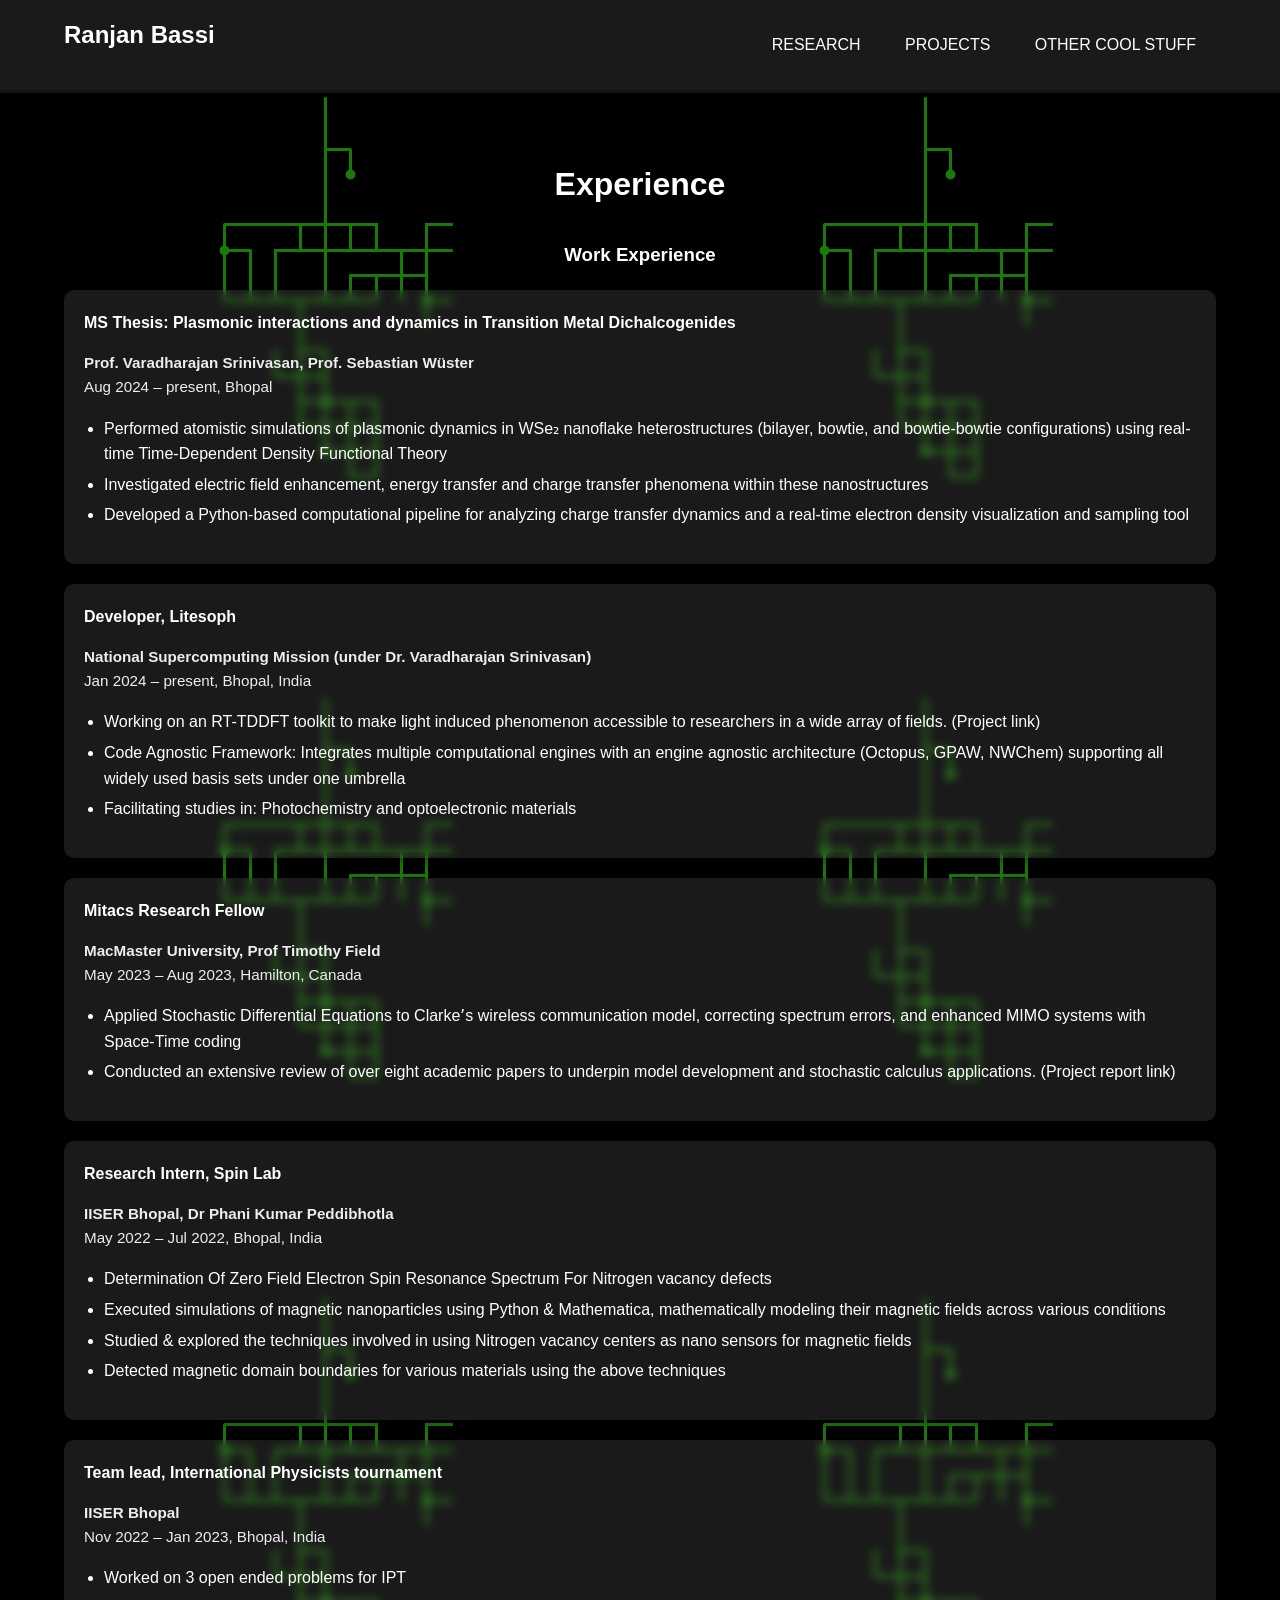
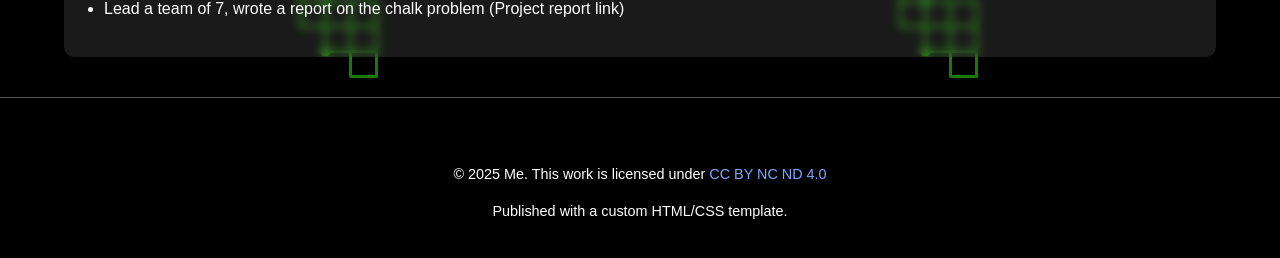
==== experience.html @ 1f613610 "Initial commit" ====
<!DOCTYPE html>
<html lang="en">
<head>
    <meta charset="UTF-8">
    <meta name="viewport" content="width=device-width, initial-scale=1.0">
    <title>Experience - My Personal Website</title>
    <link rel="stylesheet" href="css/style.css">
</head>
<body>
    <header>
        <nav>
            <div class="container">
                <h1>Ranjan Bassi</h1>
                <ul>
                    <li><a href="full_research.html">Research</a></li>
                    <li><a href="projects.html">Projects</a></li>
                    <li><a href="other_cool_stuff.html">Other Cool Stuff</a></li>
                </ul>
            </div>
        </nav>
    </header>

    <main>
        <section id="experience" class="section-spacing">
            <div class="container">
                <h2>Experience</h2>
                <h3>Work Experience</h3>
                <div class="experience-list">
                    <div class="experience-item">
                        <h4>MS Thesis: Plasmonic interactions and dynamics in Transition Metal Dichalcogenides</h4>
                        <p><strong>Prof. Varadharajan Srinivasan, Prof. Sebastian Wüster</strong><br>Aug 2024 – present, Bhopal</p>
                        <ul>
                            <li>Performed atomistic simulations of plasmonic dynamics in WSe₂ nanoflake heterostructures (bilayer, bowtie, and bowtie-bowtie configurations) using real-time Time-Dependent Density Functional Theory</li>
                            <li>Investigated electric field enhancement, energy transfer and charge transfer phenomena within these nanostructures</li>
                            <li>Developed a Python-based computational pipeline for analyzing charge transfer dynamics and a real-time electron density visualization and sampling tool</li>
                        </ul>
                    </div>
                    <div class="experience-item">
                        <h4>Developer, Litesoph</h4>
                        <p><strong>National Supercomputing Mission (under Dr. Varadharajan Srinivasan)</strong><br>Jan 2024 – present, Bhopal, India</p>
                        <ul>
                            <li>Working on an RT-TDDFT toolkit to make light induced phenomenon accessible to researchers in a wide array of fields. (Project link)</li>
                            <li>Code Agnostic Framework: Integrates multiple computational engines with an engine agnostic architecture (Octopus, GPAW, NWChem) supporting all widely used basis sets under one umbrella</li>
                            <li>Facilitating studies in: Photochemistry and optoelectronic materials</li>
                        </ul>
                    </div>
                    <div class="experience-item">
                        <h4>Mitacs Research Fellow</h4>
                        <p><strong>MacMaster University, Prof Timothy Field</strong><br>May 2023 – Aug 2023, Hamilton, Canada</p>
                        <ul>
                            <li>Applied Stochastic Differential Equations to Clarkeʼs wireless communication model, correcting spectrum errors, and enhanced MIMO systems with Space-Time coding</li>
                            <li>Conducted an extensive review of over eight academic papers to underpin model development and stochastic calculus applications. (Project report link)</li>
                        </ul>
                    </div>
                    <div class="experience-item">
                        <h4>Research Intern, Spin Lab</h4>
                        <p><strong>IISER Bhopal, Dr Phani Kumar Peddibhotla</strong><br>May 2022 – Jul 2022, Bhopal, India</p>
                        <ul>
                            <li>Determination Of Zero Field Electron Spin Resonance Spectrum For Nitrogen vacancy defects</li>
                            <li>Executed simulations of magnetic nanoparticles using Python & Mathematica, mathematically modeling their magnetic fields across various conditions</li>
                            <li>Studied & explored the techniques involved in using Nitrogen vacancy centers as nano sensors for magnetic fields</li>
                            <li>Detected magnetic domain boundaries for various materials using the above techniques</li>
                        </ul>
                    </div>
                    <div class="experience-item">
                        <h4>Team lead, International Physicists tournament</h4>
                        <p><strong>IISER Bhopal</strong><br>Nov 2022 – Jan 2023, Bhopal, India</p>
                        <ul>
                            <li>Worked on 3 open ended problems for IPT</li>
                            <li>Lead a team of 7, wrote a report on the chalk problem (Project report link)</li>
                        </ul>
                    </div>
                </div>
            </div>
        </section>
    </main>

    <footer>
        <div class="container">
            <p>&copy; 2025 Me. This work is licensed under <a href="https://creativecommons.org/licenses/by-nc-nd/4.0" target="_blank" rel="noopener">CC BY NC ND 4.0</a></p>
            <p>Published with a custom HTML/CSS template.</p>
        </div>
    </footer>
</body>
</html>
---- css/style.css ----
/* General Body and Text */
body {
    font-family: Arial, sans-serif;
    line-height: 1.6;
    margin: 0;
    padding: 0;
    background-image: url('../assets/bg_random_walk.gif');
    background-repeat: repeat;
    background-size: auto;
    background-color: #000; /* Fallback for when GIF doesn't load or is disabled */
    color: #fff; /* All text white */
}

.container {
    width: 90%;
    max-width: 1200px;
    margin: auto;
    overflow: hidden;
    padding: 0 20px;
}

/* Header and Navigation */
header {
    background: rgba(255, 255, 255, 0.1); /* Light translucent background */
    backdrop-filter: blur(5px); /* Frosty glass effect */
    color: #fff;
    padding: 1rem 0;
    border-bottom: rgba(0, 0, 0, 0.3) 3px solid;
    box-shadow: 0 2px 5px rgba(0, 0, 0, 0.3); /* Subtle shadow for depth */
    transition: background 0.3s ease-in-out, backdrop-filter 0.3s ease-in-out, box-shadow 0.3s ease-in-out;
}

header h1 {
    float: left;
    margin: 0;
}

header ul {
    padding: 0;
    list-style: none;
    float: right;
}

header li {
    display: inline;
    padding: 0 20px;
}

header a {
    color: #fff;
    text-decoration: none;
    text-transform: uppercase;
    font-size: 16px;
    transition: background 0.3s ease-in-out, color 0.3s ease-in-out;
}

header a:hover {
    color: #77aaff;
    font-weight: bold;
    background: rgba(255, 255, 255, 0.1);
    border-radius: 5px;
    padding: 2px 5px;
    backdrop-filter: blur(2px); /* Subtle blur on hover for glass effect */
}

/* Hero Section (Bio) */
.hero {
    background: transparent;
    color: #fff;
    padding: 40px 0;
    text-align: center;
}

.bio-content {
    display: flex;
    flex-direction: column;
    align-items: center;
    gap: 30px;
}

.profile-image img {
    border-radius: 50%;
    width: 180px;
    height: 180px;
    object-fit: cover;
    border: 5px solid rgba(0, 0, 0, 0.3);
}

.bio-text {
    text-align: left;
    max-width: 700px;
    background: rgba(255, 255, 255, 0.1); /* Light translucent background */
    backdrop-filter: blur(5px); /* Frosty glass effect */
    padding: 20px;
    border-radius: 10px;
    box-shadow: 0 4px 10px rgba(0, 0, 0, 0.3);
}

.bio-text h2 {
    margin-top: 0;
    font-size: 2.5rem;
    color: #fff;
}

.bio-text h3 {
    color: #eee;
}

.bio-text p {
    margin-bottom: 15px;
}

.research-box-link {
    display: block; /* Make the entire container clickable */
    text-decoration: none; /* Remove underline from the link */
    color: #fff; /* Ensure text remains white */
    cursor: pointer;
    background: rgba(255, 255, 255, 0.1); /* Initial glass background */
    backdrop-filter: blur(5px);
    padding: 20px;
    border-radius: 10px;
    box-shadow: 0 4px 10px rgba(0, 0, 0, 0.3);
    transition: background 0.3s ease-in-out, backdrop-filter 0.3s ease-in-out;
}

.research-box-link:hover {
    background: rgba(255, 255, 255, 0.25); /* More opaque white for shine */
    backdrop-filter: blur(8px); /* Slightly more blur on hover */
}

.research-box-link .read-more-text {
    color: #77aaff; /* Highlight 'Read More' text */
    font-weight: bold;
    margin-left: 5px;
}

.btn {
    display: inline-block;
    background: rgba(255, 255, 255, 0.1); /* Glass background for button */
    backdrop-filter: blur(5px);
    color: #fff;
    padding: 10px 20px;
    text-decoration: none;
    border-radius: 5px;
    margin-top: 15px;
    box-shadow: 0 2px 5px rgba(0, 0, 0, 0.3);
    transition: background 0.3s ease-in-out, backdrop-filter 0.3s ease-in-out;
}

.btn:hover {
    background: rgba(255, 255, 255, 0.25); /* Shine on hover */
    backdrop-filter: blur(8px); /* Slightly more blur on hover */
}

.interests-education {
    display: flex;
    flex-wrap: wrap;
    gap: 30px;
    margin-top: 30px;
    justify-content: center;
}

.interests, .education {
    flex: 1;
    min-width: 280px;
    background: rgba(255, 255, 255, 0.1); /* Light translucent background */
    backdrop-filter: blur(5px); /* Frosty glass effect */
    padding: 20px;
    border-radius: 10px;
    box-shadow: 0 4px 10px rgba(0, 0, 0, 0.3);
    color: #fff;
}

.interests h3, .education h3 {
    color: #fff;
    margin-top: 0;
    border-bottom: 2px solid #555;
    padding-bottom: 10px;
    margin-bottom: 15px;
}

.interests ul,
.education ul {
    list-style: disc;
    padding-left: 20px;
}

.education ul {
    list-style: none;
    padding-left: 0;
}

.education li p {
    margin: 5px 0;
}

.education li p strong {
    display: block;
}

/* Section Spacing */
.section-spacing {
    padding: 40px 0;
    border-bottom: 1px solid #555;
    text-align: center;
    background: transparent;
}

.section-spacing h2 {
    color: #fff;
    margin-bottom: 30px;
    font-size: 2rem;
}

/* Grid Containers for Publications and Talks */
.grid-container {
    display: grid;
    grid-template-columns: repeat(auto-fit, minmax(300px, 1fr));
    gap: 30px;
    padding: 20px 0;
}

.publication-item,
.talk-item {
    background: rgba(255, 255, 255, 0.1); /* Light translucent background */
    backdrop-filter: blur(5px); /* Frosty glass effect */
    padding: 20px;
    border-radius: 10px;
    box-shadow: 0 4px 10px rgba(0, 0, 0, 0.3);
    text-align: left;
    color: #fff;
}

.publication-item img,
.talk-item img {
    max-width: 100%;
    border-radius: 5px;
    margin-bottom: 15px;
}

.publication-item h3,
.talk-item h3 {
    color: #fff;
    margin-top: 0;
    font-size: 1.5rem;
}

.read-more {
    display: inline-block;
    margin-top: 15px;
    color: #77aaff;
    text-decoration: none;
    font-weight: bold;
}

.read-more:hover {
    text-decoration: underline;
    background: rgba(255, 255, 255, 0.1); /* Glass shine */
    border-radius: 5px;
    padding: 2px 5px; /* Subtle padding for the shine */
    backdrop-filter: blur(2px);
    color: #fff; /* Ensure text remains white on hover */
}

/* Recent Publications List */
.pub-list {
    list-style: none;
    padding: 0;
    text-align: left;
    max-width: 800px;
    margin: 0 auto;
}

.pub-list li {
    background: rgba(255, 255, 255, 0.1); /* Light translucent background */
    backdrop-filter: blur(5px); /* Frosty glass effect */
    padding: 15px;
    border-radius: 10px;
    box-shadow: 0 4px 10px rgba(0, 0, 0, 0.3);
    margin-bottom: 15px;
}

.pub-list li p {
    margin: 0 0 10px 0;
    color: #fff;
}

.pub-list li .pub-links a {
    display: inline-block;
    background: #555; /* Darker background for links */
    color: #fff; /* White text for links */
    padding: 5px 10px;
    margin-right: 10px;
    border-radius: 3px;
    text-decoration: none;
    font-size: 0.9em;
    transition: background 0.3s ease-in-out, backdrop-filter 0.3s ease-in-out;
}

.pub-list li .pub-links a:hover {
    background: rgba(255, 255, 255, 0.1); /* Glass shine */
    backdrop-filter: blur(2px);
    border-radius: 5px;
    padding: 5px 10px; /* Ensure padding consistency */
    color: #fff; /* Ensure text remains white on hover */
}

/* News Section */
.news-list {
    list-style: none;
    padding: 0;
    text-align: left;
    max-width: 800px;
    margin: 0 auto;
}

.news-list li {
    background: rgba(255, 255, 255, 0.1); /* Light translucent background */
    backdrop-filter: blur(5px); /* Frosty glass effect */
    padding: 15px;
    border-radius: 10px;
    box-shadow: 0 4px 10px rgba(0, 0, 0, 0.3);
    margin-bottom: 15px;
    color: #fff;
}

.news-list li a {
    font-weight: bold;
    color: #77aaff;
    text-decoration: none;
    font-size: 1.1em;
    transition: background 0.3s ease-in-out, backdrop-filter 0.3s ease-in-out;
}

.news-list li a:hover {
    text-decoration: underline;
    background: rgba(255, 255, 255, 0.1); /* Glass shine */
    border-radius: 5px;
    padding: 2px 5px; /* Subtle padding for the shine */
    backdrop-filter: blur(2px);
    color: #fff; /* Ensure text remains white on hover */
}

.news-list li .news-date {
    display: block;
    font-size: 0.85em;
    color: #aaa;
    margin-top: 5px;
    margin-bottom: 10px;
}

/* Footer */
footer {
    background: rgba(0, 0, 0, 0.8);
    color: #fff;
    text-align: center;
    padding: 20px 0;
    margin-top: 30px;
    font-size: 0.9em;
}

footer a {
    color: #77aaff;
    text-decoration: none;
    transition: background 0.3s ease-in-out, backdrop-filter 0.3s ease-in-out;
}

footer a:hover {
    text-decoration: underline;
    background: rgba(255, 255, 255, 0.1); /* Glass shine */
    border-radius: 3px;
    padding: 2px 5px;
    backdrop-filter: blur(2px);
    color: #fff; /* Ensure text remains white on hover */
}


/* Experience Page Specific Styles */
.experience-list {
    display: flex;
    flex-direction: column;
    gap: 20px;
    margin-top: 20px;
}

.experience-item {
    background: rgba(255, 255, 255, 0.1);
    backdrop-filter: blur(5px);
    padding: 20px;
    border-radius: 10px;
    box-shadow: 0 4px 10px rgba(0,0,0,0.3); /* Keep shadow for depth */
    text-align: left;
    color: #fff;
}

.experience-item h4 {
    color: #fff;
    margin-top: 0;
    margin-bottom: 5px;
}

.experience-item p {
    font-size: 0.95em;
    color: #eee;
    margin-bottom: 10px;
}

.experience-item ul {
    list-style: disc;
    padding-left: 20px;
}

.experience-item li {
    margin-bottom: 5px;
}


/* Project Page Specific Styles */
.project-item {
    background: rgba(255, 255, 255, 0.1);
    backdrop-filter: blur(5px);
    padding: 20px;
    border-radius: 10px;
    box-shadow: 0 4px 10px rgba(0,0,0,0.3);
    text-align: left;
    color: #fff;
}

.project-item img {
    max-width: 100%;
    border-radius: 5px;
    margin-bottom: 15px;
}

.project-item h3 {
    color: #fff;
    margin-top: 0;
    font-size: 1.5rem;
}

.project-item p {
    margin-bottom: 15px;
    color: #eee;
}


/* Teaching Page Specific Styles */
.teaching-item {
    background: rgba(255, 255, 255, 0.1);
    backdrop-filter: blur(5px);
    padding: 20px;
    border-radius: 10px;
    box-shadow: 0 4px 10px rgba(0,0,0,0.3);
    text-align: left;
    color: #fff;
}

.teaching-item img {
    max-width: 100%;
    border-radius: 5px;
    margin-bottom: 15px;
}

.teaching-item h3 {
    color: #fff;
    margin-top: 0;
    font-size: 1.5rem;
}

.teaching-item p {
    margin-bottom: 15px;
    color: #eee;
}


/* Contact Info in Bio Section */
.contact-info {
    margin-top: 20px;
    text-align: center;
}

.contact-info p {
    margin: 5px 0;
}

.contact-info a {
    color: #77aaff; /* Changed to #77aaff for all text links */
    text-decoration: none;
    transition: background 0.3s ease-in-out, backdrop-filter 0.3s ease-in-out;
}

.contact-info a:hover {
    background: rgba(255, 255, 255, 0.1);
    border-radius: 3px;
    padding: 2px 5px;
    text-decoration: underline;
    backdrop-filter: blur(2px);
    color: #fff; /* Ensure text remains white on hover */
}

/* General List Styling for new sections */
.glass-text-container {
    background: rgba(255, 255, 255, 0.1); /* Light translucent background */
    backdrop-filter: blur(5px); /* Frosty glass effect */
    padding: 20px;
    border-radius: 10px;
    box-shadow: 0 4px 10px rgba(0, 0, 0, 0.3);
    margin: 20px auto; /* Center it */
    max-width: 800px; /* Limit width for readability */
    text-align: left;
}

.bullet-list {
    list-style: disc;
    padding-left: 20px;
    margin-top: 10px;
    text-align: left;
    max-width: 800px;
    margin-left: auto;
    margin-right: auto;
}

.bullet-list li {
    margin-bottom: 8px;
}

.two-col-list {
    display: grid;
    grid-template-columns: repeat(auto-fit, minmax(250px, 1fr));
    gap: 10px 20px;
    list-style: none;
    padding: 0;
    margin-top: 10px;
    text-align: left;
    max-width: 800px;
    margin-left: auto;
    margin-right: auto;
}

/* Main Content Layout (Two-Column) */
.main-content-wrapper {
    display: flex;
    flex-wrap: wrap; /* Allows columns to wrap on smaller screens */
    gap: 30px; /* Space between columns */
    padding: 20px; /* Padding for the wrapper */
    justify-content: center;
}

.sidebar-column {
    flex: 1;
    min-width: 300px; /* Minimum width for the sidebar */
    max-width: 400px; /* Maximum width for the sidebar */
}

.main-column {
    flex: 2;
    min-width: 500px; /* Minimum width for the main content */
    max-width: 800px; /* Maximum width for the main content */
}

/* Adjustments for elements within the new columns */
.hero-sidebar {
    background: transparent; /* Main background handles this */
    color: #fff;
    padding: 0; /* Remove extra padding, handled by inner elements */
    text-align: center;
}

.hero-sidebar .bio-content {
    flex-direction: column; /* Ensure stacked within sidebar */
    gap: 20px;
}

/* Responsive Adjustments */

@media (max-width: 768px) {
    header h1,
    header ul {
        float: none;
        text-align: center;
    }

    header li {
        padding: 0 10px;
    }

    .bio-content {
        flex-direction: column;
    }

    .interests-education {
        flex-direction: column;
        align-items: center;
    }

    .interests, .education {
        width: 100%;
    }
}
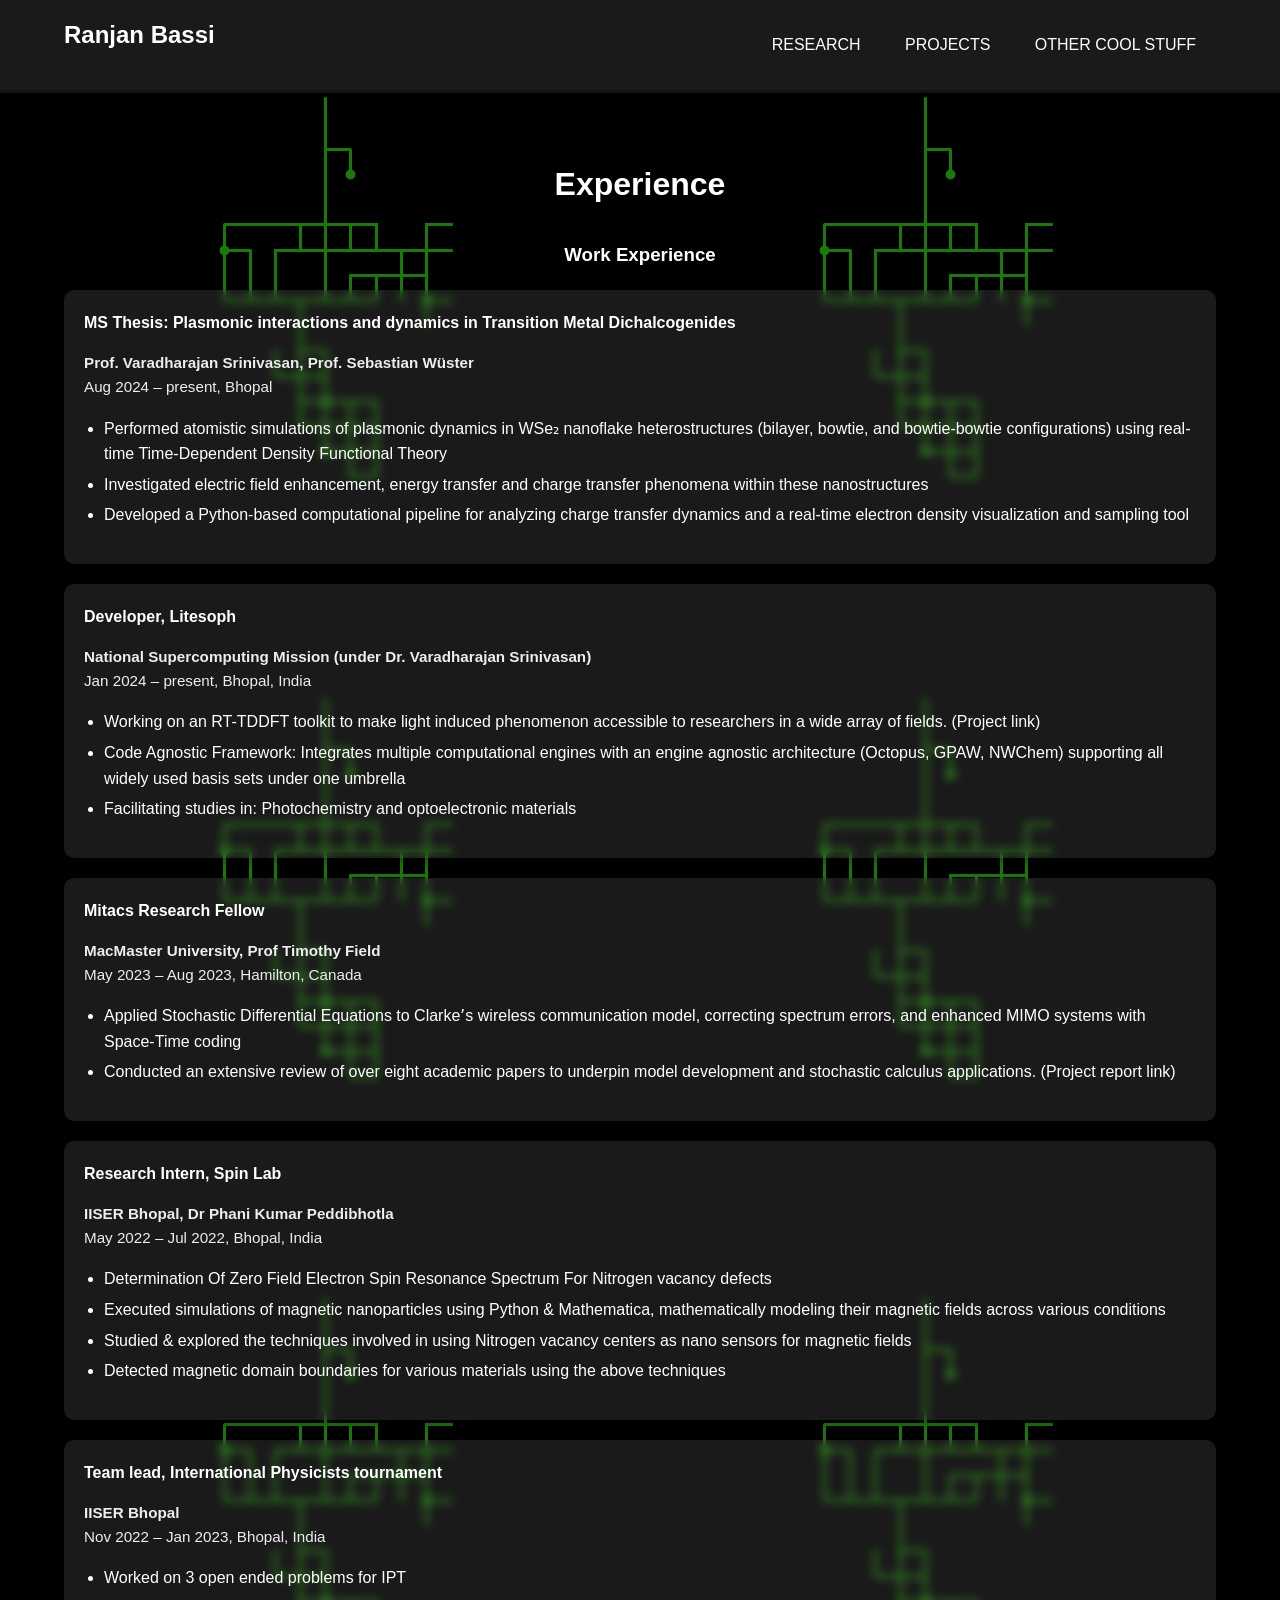
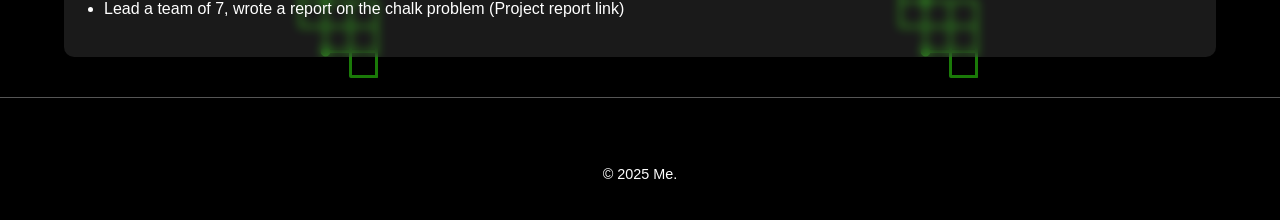
==== commit 79b47c4f: "fixed mobile view" ====
--- a/experience.html
+++ b/experience.html
@@ -77,8 +77,7 @@
 
     <footer>
         <div class="container">
-            <p>&copy; 2025 Me. This work is licensed under <a href="https://creativecommons.org/licenses/by-nc-nd/4.0" target="_blank" rel="noopener">CC BY NC ND 4.0</a></p>
-            <p>Published with a custom HTML/CSS template.</p>
+            <p>&copy; 2025 Me.</p>
         </div>
     </footer>
 </body>
--- a/css/style.css
+++ b/css/style.css
@@ -578,22 +578,96 @@
     header ul {
         float: none;
         text-align: center;
+        width: 100%;
     }
 
     header li {
-        padding: 0 10px;
+        display: block;
+        padding: 5px 0;
+    }
+
+    .main-content-wrapper {
+        flex-direction: column;
+        gap: 20px;
+        padding: 10px; /* Reduce overall padding for mobile */
+    }
+
+    .sidebar-column,
+    .main-column {
+        min-width: unset;
+        max-width: unset;
+        width: 100%;
     }
 
     .bio-content {
         flex-direction: column;
+        align-items: center;
     }
 
     .interests-education {
         flex-direction: column;
         align-items: center;
+        gap: 20px;
     }
 
     .interests, .education {
         width: 100%;
-    }
-}
+        min-width: unset;
+    }
+
+    .glass-text-container {
+        padding: 15px;
+        border-radius: 8px;
+        margin: 10px auto;
+    }
+
+    .section-spacing {
+        padding: 20px 0;
+    }
+
+    .grid-container {
+        grid-template-columns: 1fr; /* Stack items in grid */
+        gap: 20px;
+    }
+
+    .profile-image img {
+        width: 150px;
+        height: 150px;
+    }
+
+    .bio-text h2 {
+        font-size: 2rem;
+    }
+
+    .btn {
+        padding: 8px 15px;
+    }
+
+    .pub-list li,
+    .news-list li {
+        padding: 10px;
+        margin-bottom: 10px;
+    }
+
+    .pub-list li .pub-links a {
+        padding: 3px 6px;
+        margin-right: 5px;
+        font-size: 0.8em;
+    }
+
+    .news-list li a {
+        font-size: 1em;
+    }
+
+    .news-list li .news-date {
+        font-size: 0.8em;
+    }
+
+    .contact-info p {
+        font-size: 0.9em;
+    }
+
+    footer {
+        padding: 15px 0;
+    }
+}
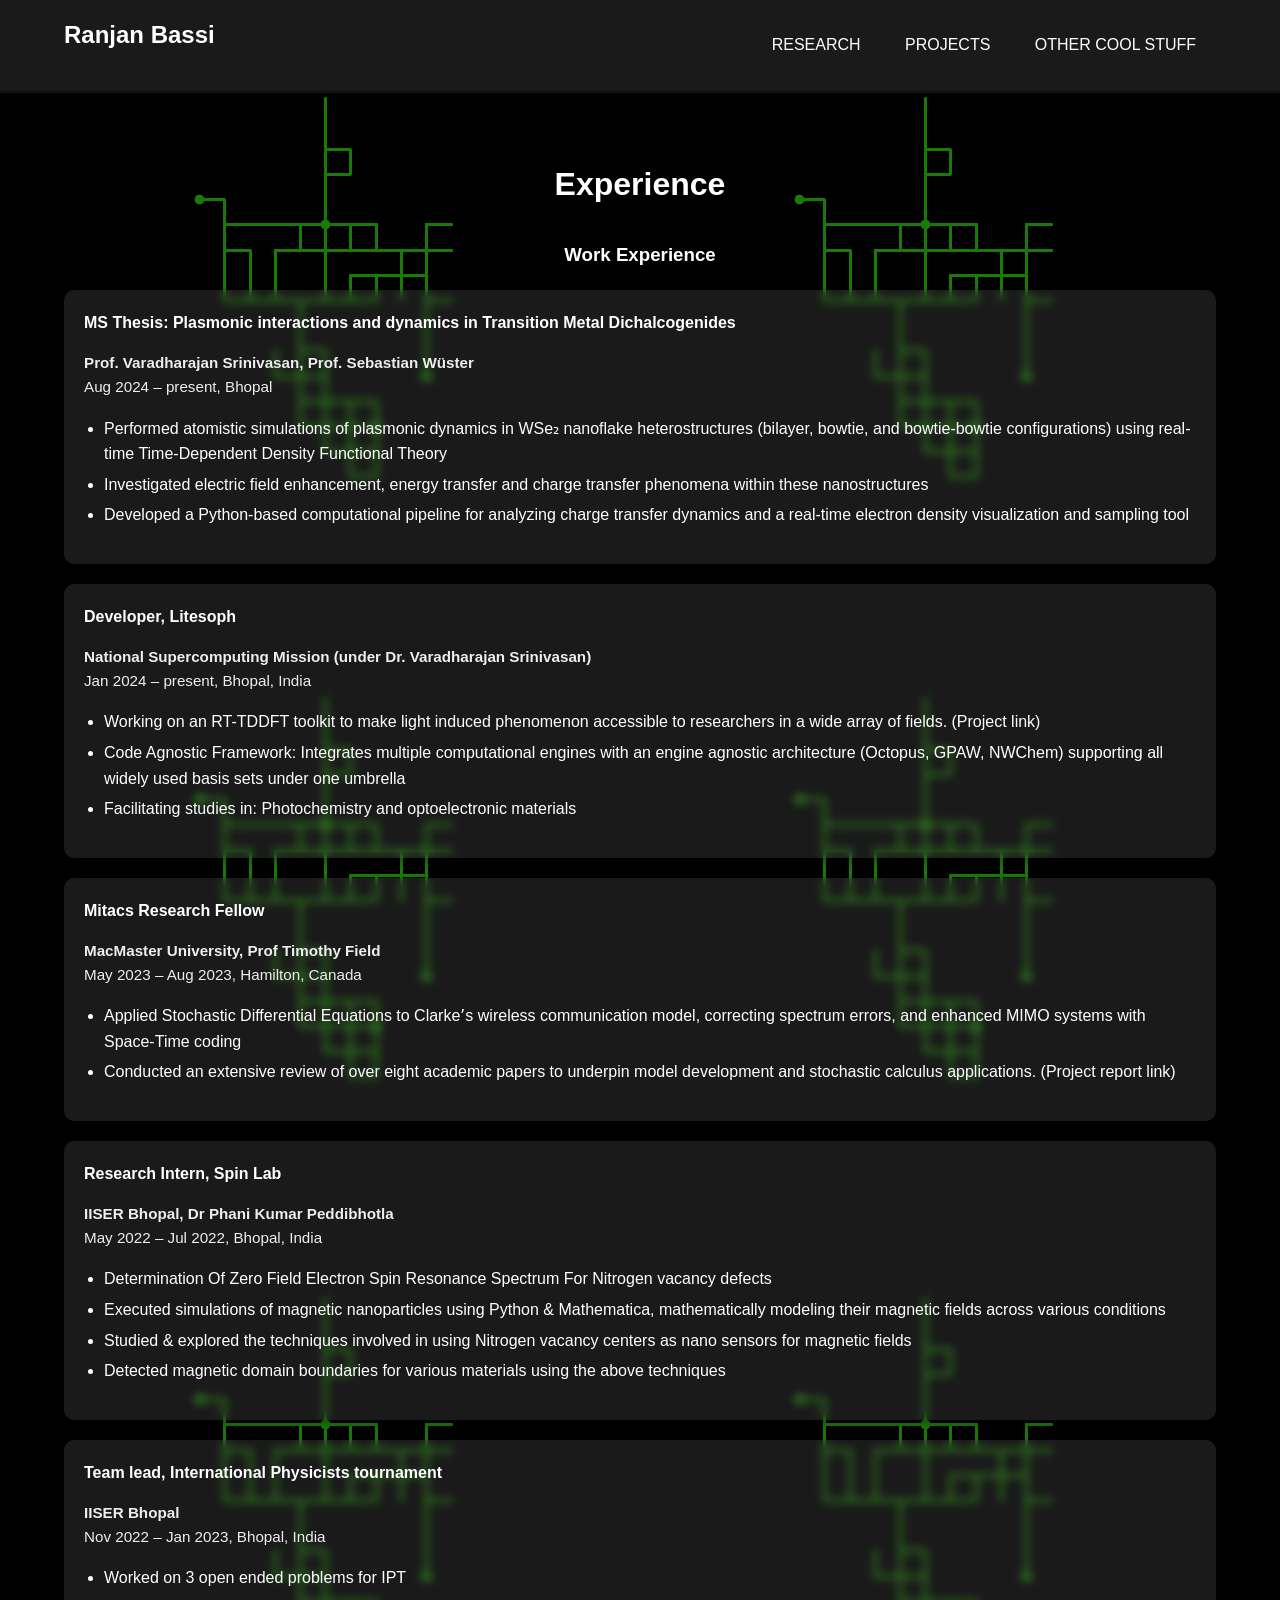
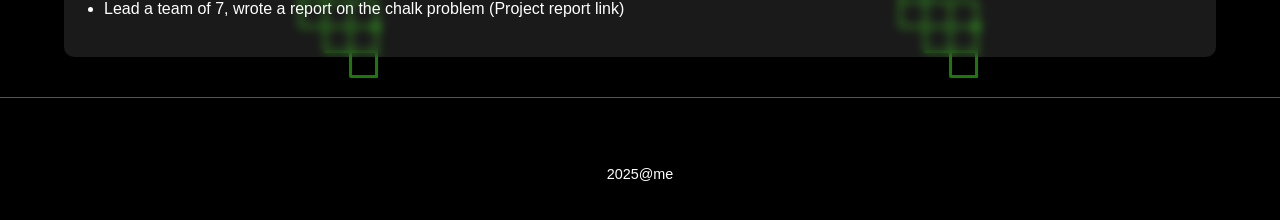
==== commit 31567443: "fixed mobile view" ====
--- a/experience.html
+++ b/experience.html
@@ -75,10 +75,6 @@
         </section>
     </main>
 
-    <footer>
-        <div class="container">
-            <p>&copy; 2025 Me.</p>
-        </div>
-    </footer>
+<footer><p>2025@me</p></footer>
 </body>
 </html>
--- a/css/style.css
+++ b/css/style.css
@@ -359,22 +359,6 @@
     font-size: 0.9em;
 }
 
-footer a {
-    color: #77aaff;
-    text-decoration: none;
-    transition: background 0.3s ease-in-out, backdrop-filter 0.3s ease-in-out;
-}
-
-footer a:hover {
-    text-decoration: underline;
-    background: rgba(255, 255, 255, 0.1); /* Glass shine */
-    border-radius: 3px;
-    padding: 2px 5px;
-    backdrop-filter: blur(2px);
-    color: #fff; /* Ensure text remains white on hover */
-}
-
-
 /* Experience Page Specific Styles */
 .experience-list {
     display: flex;
@@ -574,16 +558,24 @@
 /* Responsive Adjustments */
 
 @media (max-width: 768px) {
-    header h1,
+    * {
+        box-sizing: border-box;
+    }
+    header h1 {
+        float: none;
+        text-align: center;
+        width: 100%;
+    }
     header ul {
         float: none;
         text-align: center;
         width: 100%;
+        padding: 0; /* Ensure padding is reset or controlled */
     }
 
     header li {
-        display: block;
-        padding: 5px 0;
+        display: inline-block;
+        padding: 5px 10px; /* Adjust padding for horizontal layout */
     }
 
     .main-content-wrapper {
@@ -613,12 +605,21 @@
     .interests, .education {
         width: 100%;
         min-width: unset;
+        /* Re-apply/Adjust glass effect properties for mobile */
+        background: rgba(255, 255, 255, 0.1); /* Adjusted opacity */
+        backdrop-filter: blur(5px);
+        -webkit-backdrop-filter: blur(5px); /* Add vendor prefix */
+        color: #fff; /* Ensure text is white */
     }
 
     .glass-text-container {
         padding: 15px;
         border-radius: 8px;
         margin: 10px auto;
+        /* Re-apply/Adjust glass effect properties for mobile */
+        background: rgba(255, 255, 255, 0.15); /* Slightly increased opacity */
+        backdrop-filter: blur(5px);
+        -webkit-backdrop-filter: blur(5px); /* Add vendor prefix */
     }
 
     .section-spacing {
@@ -641,6 +642,11 @@
 
     .btn {
         padding: 8px 15px;
+        /* Re-apply/Adjust glass effect properties for mobile */
+        background: rgba(255, 255, 255, 0.1); /* Adjusted opacity */
+        backdrop-filter: blur(5px);
+        -webkit-backdrop-filter: blur(5px); /* Add vendor prefix */
+        color: #fff; /* Ensure text is white */
     }
 
     .pub-list li,
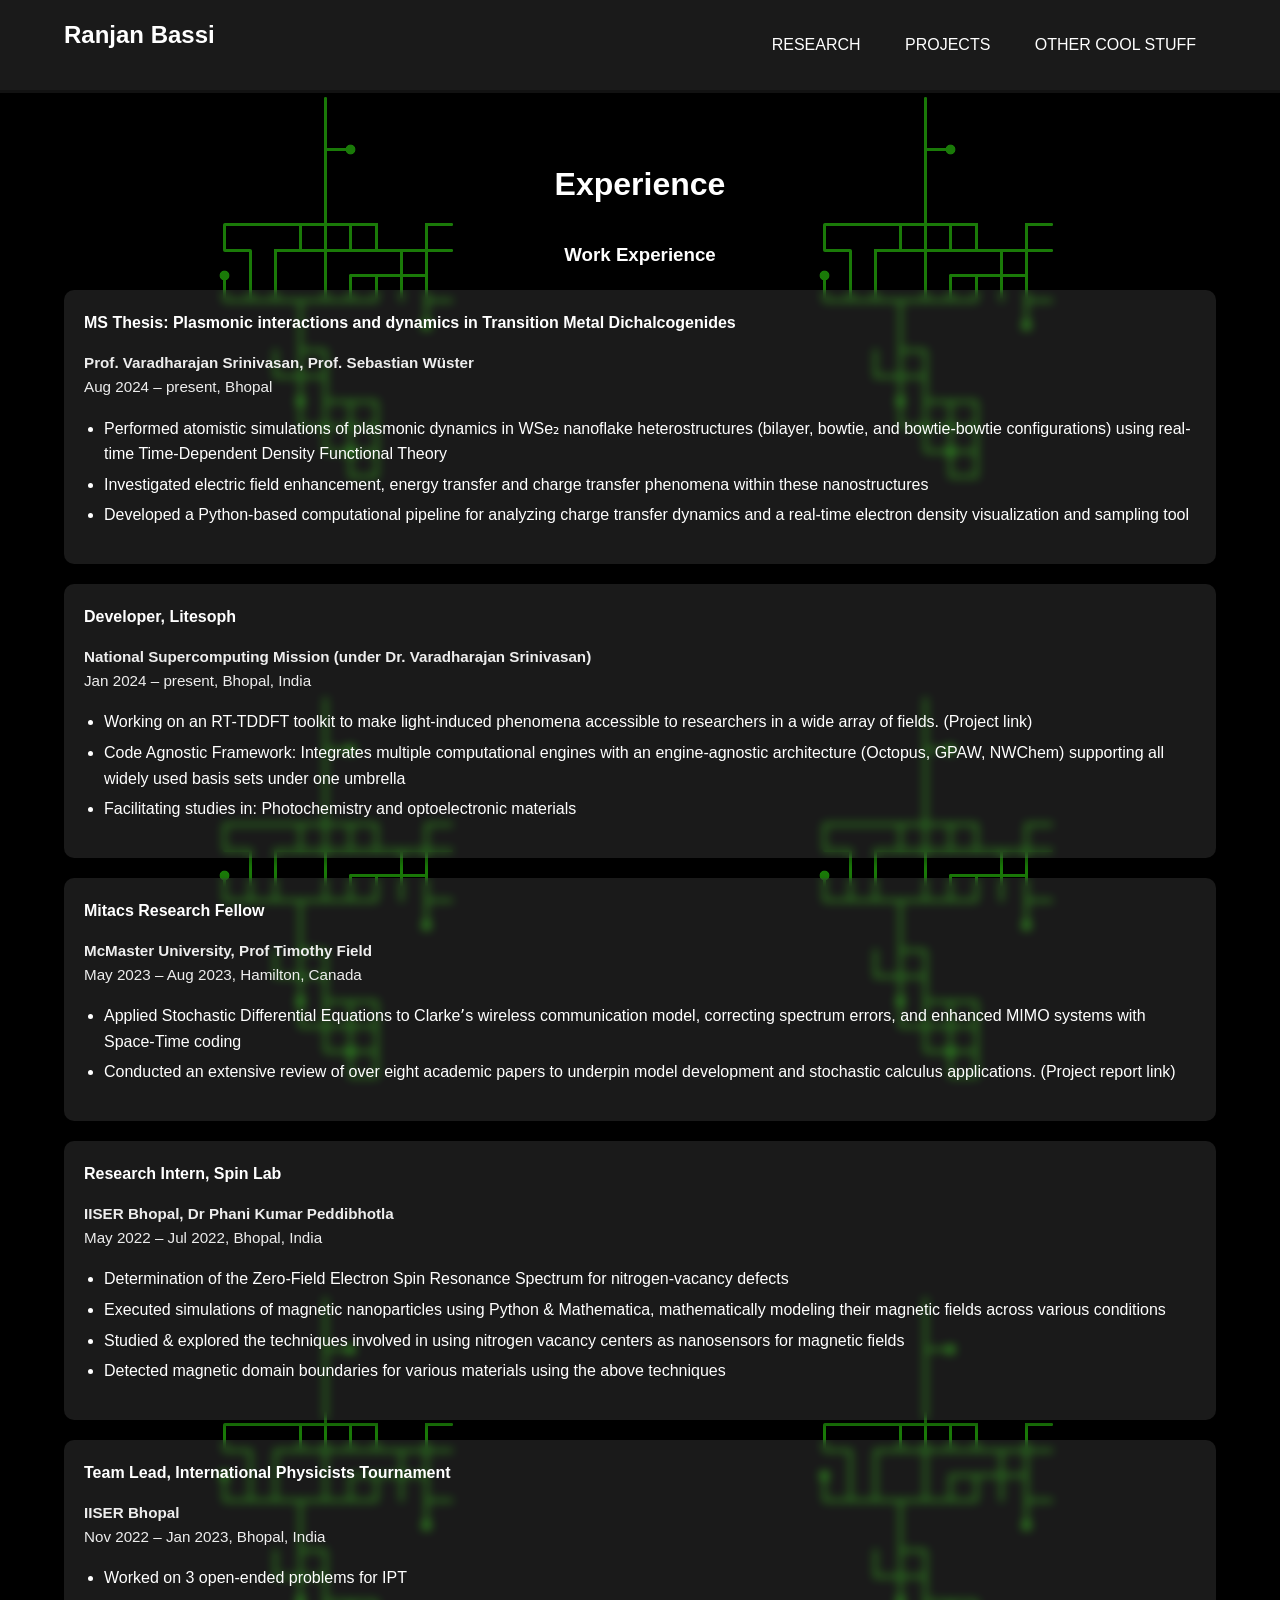
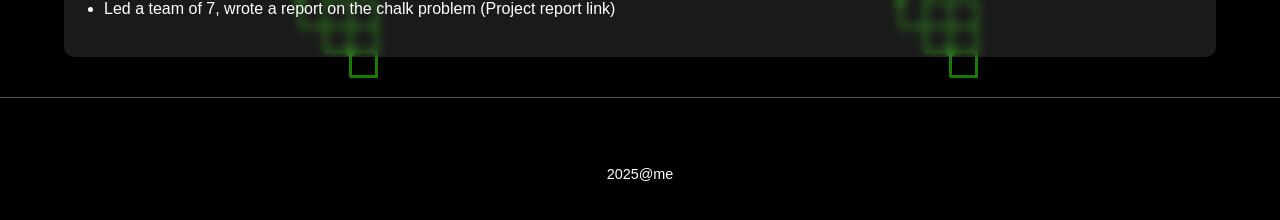
==== commit 20daddb1: "Make some changes to bio" ====
--- a/experience.html
+++ b/experience.html
@@ -39,14 +39,14 @@
                         <h4>Developer, Litesoph</h4>
                         <p><strong>National Supercomputing Mission (under Dr. Varadharajan Srinivasan)</strong><br>Jan 2024 – present, Bhopal, India</p>
                         <ul>
-                            <li>Working on an RT-TDDFT toolkit to make light induced phenomenon accessible to researchers in a wide array of fields. (Project link)</li>
-                            <li>Code Agnostic Framework: Integrates multiple computational engines with an engine agnostic architecture (Octopus, GPAW, NWChem) supporting all widely used basis sets under one umbrella</li>
+                            <li>Working on an RT-TDDFT toolkit to make light-induced phenomena accessible to researchers in a wide array of fields. (Project link)</li>
+                            <li>Code Agnostic Framework: Integrates multiple computational engines with an engine-agnostic architecture (Octopus, GPAW, NWChem) supporting all widely used basis sets under one umbrella</li>
                             <li>Facilitating studies in: Photochemistry and optoelectronic materials</li>
                         </ul>
                     </div>
                     <div class="experience-item">
                         <h4>Mitacs Research Fellow</h4>
-                        <p><strong>MacMaster University, Prof Timothy Field</strong><br>May 2023 – Aug 2023, Hamilton, Canada</p>
+                        <p><strong>McMaster University, Prof Timothy Field</strong><br>May 2023 – Aug 2023, Hamilton, Canada</p>
                         <ul>
                             <li>Applied Stochastic Differential Equations to Clarkeʼs wireless communication model, correcting spectrum errors, and enhanced MIMO systems with Space-Time coding</li>
                             <li>Conducted an extensive review of over eight academic papers to underpin model development and stochastic calculus applications. (Project report link)</li>
@@ -56,18 +56,18 @@
                         <h4>Research Intern, Spin Lab</h4>
                         <p><strong>IISER Bhopal, Dr Phani Kumar Peddibhotla</strong><br>May 2022 – Jul 2022, Bhopal, India</p>
                         <ul>
-                            <li>Determination Of Zero Field Electron Spin Resonance Spectrum For Nitrogen vacancy defects</li>
+                            <li>Determination of the Zero-Field Electron Spin Resonance Spectrum for nitrogen-vacancy defects</li>
                             <li>Executed simulations of magnetic nanoparticles using Python & Mathematica, mathematically modeling their magnetic fields across various conditions</li>
-                            <li>Studied & explored the techniques involved in using Nitrogen vacancy centers as nano sensors for magnetic fields</li>
+                            <li>Studied & explored the techniques involved in using nitrogen vacancy centers as nanosensors for magnetic fields</li>
                             <li>Detected magnetic domain boundaries for various materials using the above techniques</li>
                         </ul>
                     </div>
                     <div class="experience-item">
-                        <h4>Team lead, International Physicists tournament</h4>
+                        <h4>Team Lead, International Physicists Tournament</h4>
                         <p><strong>IISER Bhopal</strong><br>Nov 2022 – Jan 2023, Bhopal, India</p>
                         <ul>
-                            <li>Worked on 3 open ended problems for IPT</li>
-                            <li>Lead a team of 7, wrote a report on the chalk problem (Project report link)</li>
+                            <li>Worked on 3 open-ended problems for IPT</li>
+                            <li>Led a team of 7, wrote a report on the chalk problem (Project report link)</li>
                         </ul>
                     </div>
                 </div>
--- a/css/style.css
+++ b/css/style.css
@@ -605,11 +605,9 @@
     .interests, .education {
         width: 100%;
         min-width: unset;
-        /* Re-apply/Adjust glass effect properties for mobile */
-        background: rgba(255, 255, 255, 0.1); /* Adjusted opacity */
-        backdrop-filter: blur(5px);
-        -webkit-backdrop-filter: blur(5px); /* Add vendor prefix */
-        color: #fff; /* Ensure text is white */
+        /* Re-apply/Adjust glass effect properties for mobile - backdrop-filter removed for testing */
+        background: rgba(50, 50, 50, 0.4); /* Test: Darker, no blur */
+        color: #fff !important; /* Ensure text is white */
     }
 
     .glass-text-container {
@@ -642,11 +640,9 @@
 
     .btn {
         padding: 8px 15px;
-        /* Re-apply/Adjust glass effect properties for mobile */
-        background: rgba(255, 255, 255, 0.1); /* Adjusted opacity */
-        backdrop-filter: blur(5px);
-        -webkit-backdrop-filter: blur(5px); /* Add vendor prefix */
-        color: #fff; /* Ensure text is white */
+        /* Re-apply/Adjust glass effect properties for mobile - backdrop-filter removed for testing */
+        background: rgba(50, 50, 50, 0.4); /* Test: Darker, no blur */
+        color: #fff !important; /* Ensure text is white */
     }
 
     .pub-list li,
